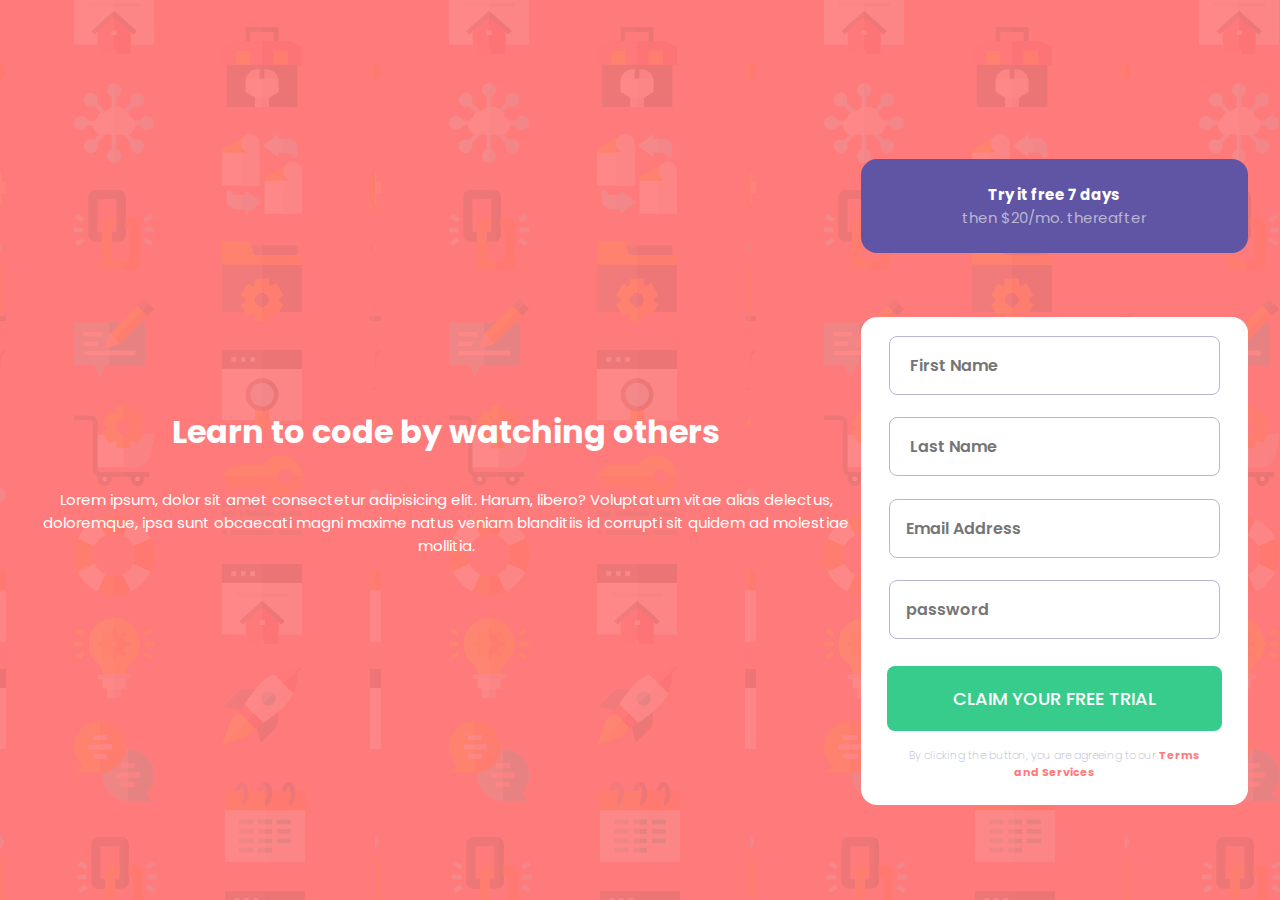
==== Challenges/Challenge_4/index.html @ af715b34 "Projects" ====
<!DOCTYPE html>
<html lang="en">

<head>
  <meta charset="UTF-8">
  <meta name="viewport" content="width=device-width, initial-scale=1.0">
  <!-- displays site properly based on user's device -->

  <link rel="icon" type="image/png" sizes="32x32" href="./images/favicon-32x32.png">
  <link rel="stylesheet" href="index.css">
  <script defer src="index.js"></script>

  <title>Challenge | Intro component with sign up form</title>

</head>

<body>
  <main class="main">
    <!--PRIMERA SECCION-->
    <section class="main__section1">
      <h1 class="main__section1__h1">
        Learn to code by watching others
      </h1>

      <p class="main__section1__p">
      Lorem ipsum, dolor sit amet consectetur adipisicing elit. Harum, libero? Voluptatum vitae alias delectus, doloremque, ipsa sunt obcaecati magni maxime natus veniam blanditiis id corrupti sit quidem ad molestiae mollitia.
      </p>

    </section>
    <!--FIN PRIMERA SECCION-->


    <!--SEGUNDA SECCION-->
    <section class="main__section2">
       <!--SEGUNDA SECCION BOTON-->
      <button class="main__section2__offer">
        <span class="main__section2__offer--span1">Try it free 7 days</span>
        <span class="main__section2__offer--span2">then $20/mo. thereafter</span>
      </button>
      
       <!--SEGUNDA SECCION FORMULARIO-->
      
      <div class="formulario">
      <form class="form" action="#">
        <!--FORMULARIO NAME-->
        <input class="form__input" type="text" id="first_name" placeholder=" First Name">
        <p class="alert_name">First name can not be empty <img src="images/icon-error.svg" alt=""></p>

        <!--FORMULARIO LAST NAME-->
        <input class="form__input" type="text" id="last_name" placeholder=" Last Name">
        <p class="alert_lastname">Last name can not be empty <img src="images/icon-error.svg" alt=""></p>
  
        <!--FORMULARIO EMAIL-->
        <input class="form__input" type="email" id="email" placeholder="Email Address">
        <p class="alert_email">looks like this is not an email  <img src="images/icon-error.svg" alt=""></p>

        <!--FORMULARIO PASSWORD-->
        <input class="form__input" type="password" id="password" placeholder="password">
        <p class="alert_password">
          Al menos una letra mayúscula. <br>
          Al menos una letra minúscula. <br>
          Al menos un número. <br>
          Al menos un carácter especial entre @, $, !, %, *, ?, o &. <br>
          La longitud de la contraseña debe ser de al menos 8 caracteres. <img src="images/icon-error.svg" alt=""></p>
        
        <!--FORMULARIO BOTON-->
        <input id="claim" type="button" value="CLAIM YOUR FREE TRIAL">

        <h3 class="form__terms">By clicking the button, you are agreeing to our <span>Terms and Services</span></h3>
      </form>
      </div>


    </section>
    <!--FIN SEGUNDA SECCION-->
  </main>
</body>

</html>
---- Challenges/Challenge_4/index.css ----
@import url('https://fonts.googleapis.com/css2?family=Poppins:wght@400;500;600;700&display=swap');

:root{
    --DarkBlue: hsl(249, 10%, 26%);
    --GrayishBlue: #b9b6d3;
    --Green: #38cc8c;
    --Red: #ff7a7a;
    --Blue: hsl(248, 32%, 49%); 
    --white:#ffffff;
}

*{
    margin:0;
    padding:0;
    box-sizing: border-box;
}

body{
    font-family: 'Poppins', sans-serif;
    Font-size: 16px;
    background-color:var(--Red);
    background-image:url(./images/bg-intro-mobile.png);
    
}
.main{
    width:90%;
    margin:0 auto;
    display: flex;
    flex-direction: column;
}
.main__section1__h1{
    font-weight:700;
    color:var(--white);
    text-align:center;
    margin-top:4rem;
}
.main__section1__p{
    color:var(--white);
    text-align:center;
    font-weight:400;
    font-size:15px;
    margin-top:2rem;
}


.main__section2__offer{
    background-color:var(--Blue);
    margin:4rem auto;
    display: block;
    padding:1.5rem 3rem;
    border-radius:1rem;
    display: flex;
    flex-direction: column;
    align-items:center;
    border:none;
    cursor: pointer;
    width:100%;
}
.main__section2__offer--span1{
    color:var(--white);
    font-weight:bolder;
    font-family: 'Poppins', sans-serif;
    font-size:15px;
}
.main__section2__offer--span2{
    color:var(--GrayishBlue);
    font-weight:normal;
    font-family: 'Poppins', sans-serif;
    font-size:15px;
    
}

/*SEGUNDA SECCION FORMULARIO*/
.formulario{
  background-color:var(--white);
  padding:0.5rem;
  border-radius:1rem;
}
.form{
  width:95%;
  margin:0 auto;
  display: flex;
  flex-direction: column;
}
.form p{
    text-align:right;
    color:var(--Red);
    display:none;
    justify-content:end;
    align-items:center;
    font-size:14px;

}
.form p img{
    margin:0 0.7rem;
}
.form__input{
  margin:0.7rem;
  padding:1rem ;
  border-radius:0.5rem;
  border:1px solid var(--GrayishBlue);
  font-weight:600;
  font-family: 'Poppins', sans-serif;
  font-size:16px;
}


#claim{
    background-color:var(--Green);
    width:95%;
    margin:0 auto;
    display: block;
    padding:1.2rem;
    border:none;
    border-radius:0.5rem;
    color:var(--white);
    font-family: 'Poppins', sans-serif;
    font-size:18px;
    font-weight:500;
    cursor: pointer;
    margin-top:1rem;
}
.form__terms{
    font-weight:200;
    font-size:11px;
    width:90%;
    margin:1rem auto;
    text-align: center;
    display: block;
    color:var(--GrayishBlue);
}
.form__terms span{
    color:var(--Red);
    font-weight:bold;
}

/*-----------------DESKTOP--------------------*/
@media screen and (min-width:1120px) {
     body{
       display: flex;
       align-items:center;
       justify-content: center;
     }
     .main{
        width:95%;
        display: flex;
        flex-wrap: nowrap;
        flex-direction: row;
        align-items:center;
        height:100vh;
     }
}
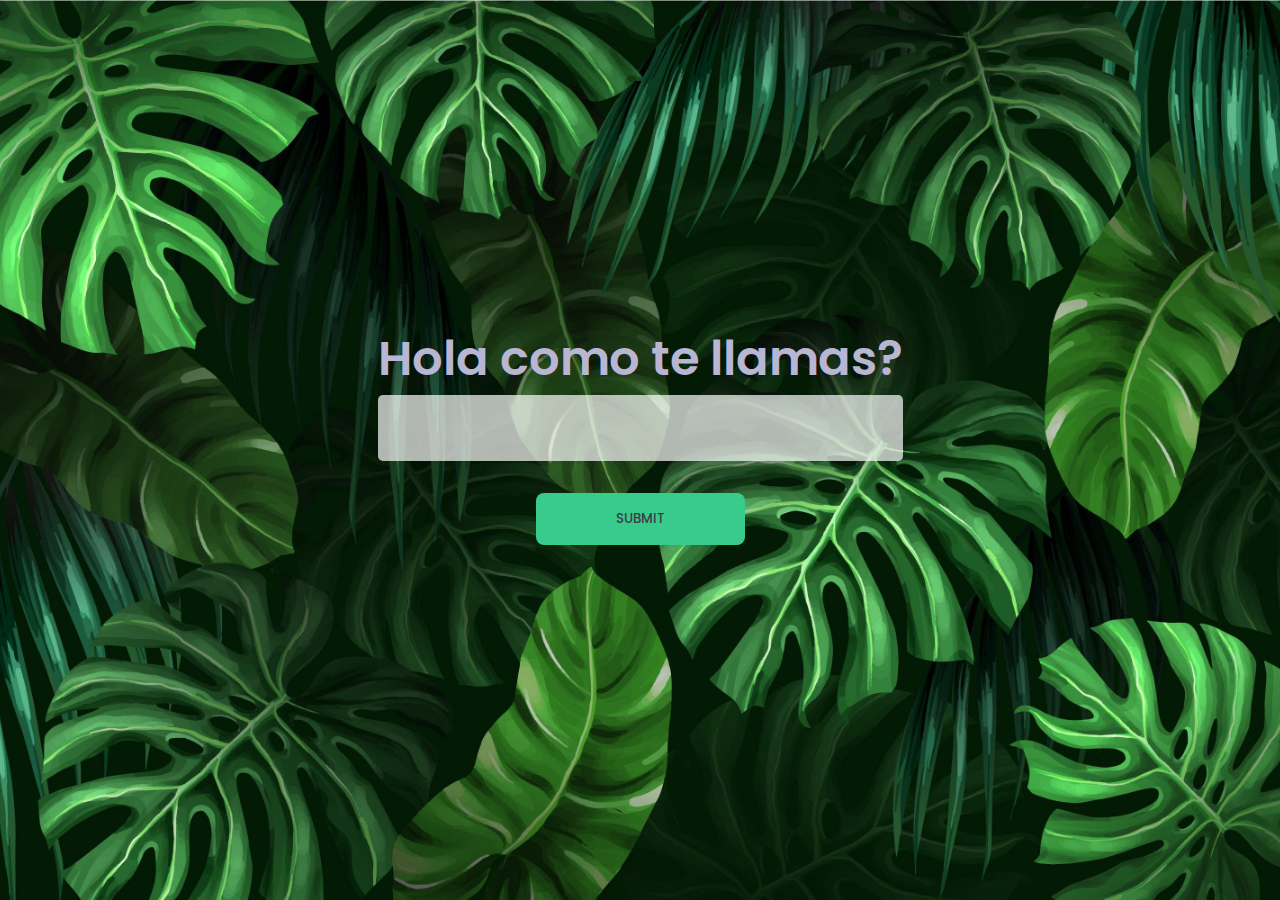
==== commit 3d8b3b2d: "mejora reto4" ====
--- a/Challenges/Challenge_4/index.html
+++ b/Challenges/Challenge_4/index.html
@@ -1,79 +1,60 @@
 <!DOCTYPE html>
 <html lang="en">
-
 <head>
-  <meta charset="UTF-8">
-  <meta name="viewport" content="width=device-width, initial-scale=1.0">
-  <!-- displays site properly based on user's device -->
-
-  <link rel="icon" type="image/png" sizes="32x32" href="./images/favicon-32x32.png">
-  <link rel="stylesheet" href="index.css">
-  <script defer src="index.js"></script>
-
-  <title>Challenge | Intro component with sign up form</title>
-
+    <meta charset="UTF-8">
+    <meta name="viewport" content="width=device-width, initial-scale=1.0">
+    <link rel="stylesheet" href="styles.css">
+    <title>Formulario de Registro</title>
 </head>
 
 <body>
-  <main class="main">
-    <!--PRIMERA SECCION-->
-    <section class="main__section1">
-      <h1 class="main__section1__h1">
-        Learn to code by watching others
-      </h1>
 
-      <p class="main__section1__p">
-      Lorem ipsum, dolor sit amet consectetur adipisicing elit. Harum, libero? Voluptatum vitae alias delectus, doloremque, ipsa sunt obcaecati magni maxime natus veniam blanditiis id corrupti sit quidem ad molestiae mollitia.
-      </p>
-
-    </section>
-    <!--FIN PRIMERA SECCION-->
+   <section class="firstcontainer">
+    <h1>Hola como te llamas?</h1>
+    <input id="input_name" type="text">
+    <button class="firstcontainer__boton" id="submit_name">SUBMIT</button>
+   </section>
 
 
-    <!--SEGUNDA SECCION-->
-    <section class="main__section2">
-       <!--SEGUNDA SECCION BOTON-->
-      <button class="main__section2__offer">
-        <span class="main__section2__offer--span1">Try it free 7 days</span>
-        <span class="main__section2__offer--span2">then $20/mo. thereafter</span>
-      </button>
-      
-       <!--SEGUNDA SECCION FORMULARIO-->
-      
-      <div class="formulario">
-      <form class="form" action="#">
-        <!--FORMULARIO NAME-->
-        <input class="form__input" type="text" id="first_name" placeholder=" First Name">
-        <p class="alert_name">First name can not be empty <img src="images/icon-error.svg" alt=""></p>
 
-        <!--FORMULARIO LAST NAME-->
-        <input class="form__input" type="text" id="last_name" placeholder=" Last Name">
-        <p class="alert_lastname">Last name can not be empty <img src="images/icon-error.svg" alt=""></p>
-  
-        <!--FORMULARIO EMAIL-->
-        <input class="form__input" type="email" id="email" placeholder="Email Address">
-        <p class="alert_email">looks like this is not an email  <img src="images/icon-error.svg" alt=""></p>
+    <main class="container">
+        <h1 class="container__h1">Hola!</h1>
+        <p class="container__p">We are happy to see you again!</p>
 
-        <!--FORMULARIO PASSWORD-->
-        <input class="form__input" type="password" id="password" placeholder="password">
-        <p class="alert_password">
-          Al menos una letra mayúscula. <br>
-          Al menos una letra minúscula. <br>
-          Al menos un número. <br>
-          Al menos un carácter especial entre @, $, !, %, *, ?, o &. <br>
-          La longitud de la contraseña debe ser de al menos 8 caracteres. <img src="images/icon-error.svg" alt=""></p>
-        
-        <!--FORMULARIO BOTON-->
-        <input id="claim" type="button" value="CLAIM YOUR FREE TRIAL">
+        <!--FORMULARIO INICIO-->
+        <form id="registro-form">
 
-        <h3 class="form__terms">By clicking the button, you are agreeing to our <span>Terms and Services</span></h3>
-      </form>
-      </div>
+          
+          <div class="form-group">
+            <input type="text" id="text" name="text" placeholder="Nombre">
+          </div>
+          
+            <div class="form-group">
+                <input type="email" id="email" name="email" placeholder="Correo Electronico">
+            </div>
+
+            <div class="form-group">
+                <input type="password" id="password" name="password" placeholder="Contrasena" >
+            </div>
+
+            <div class="form-group">
+                <button type="submit" id="submit-btn">Enviar</button>
+            </div>
+
+            
+
+        </form>
+        <!--FORMULARIO FIN-->
+
+    </main>
+    
+    <dialog id="modal">
+        <h3 class="modal_h3">¡Felicitaciones! Has registrado la cuenta!</h3>
+        <img src="images/green.png" alt="">
+        <button class="modal_boton">ok</button>
+    </dialog>  
 
 
-    </section>
-    <!--FIN SEGUNDA SECCION-->
-  </main>
+    <script src="index.js"></script>
 </body>
-
-</html>+</html>
--- a/Challenges/Challenge_4/styles.css
+++ b/Challenges/Challenge_4/styles.css
@@ -0,0 +1,263 @@
+@import url('https://fonts.googleapis.com/css2?family=Poppins:wght@400;500;600;700&display=swap');
+
+/*COLORES PARA LA APP*/
+:root {
+    --DarkBlue: hsl(249, 10%, 26%);
+    --GrayishBlue: #b9b6d3;
+    --Green: #38cc8c;
+    --Blue: hsl(248, 32%, 49%);
+    --white: #ffffff;
+    --red: #ff1f1f;
+}
+
+* {
+    margin: 0;
+    padding: 0;
+    box-sizing: border-box;
+}
+
+body {
+    font-family: 'Poppins', sans-serif;
+    font-size: 16px;
+    background-color: var(--Red);
+    display: flex;
+    justify-content: center;
+    align-items: center;
+    height: 100vh;
+    background-image: url("images/fondo.jpg");
+    background-position: center;
+    background-repeat: no-repeat;
+    background-size: cover;
+}
+
+/*PRIMERA PANTALLA CONTENDEDOR DEL INPUT NAME*/
+.firstcontainer h1 {
+    color: var(--GrayishBlue);
+    font-size: 3rem;
+    font-weight: 600;
+    text-align: center;
+}
+
+.firstcontainer__boton {
+    background-color: var(--Green);
+    padding: 1rem 5rem;
+    border: none;
+    cursor: pointer;
+    border-radius: 0.5rem;
+    color: var(--DarkBlue);
+    font-family: 'Poppins', sans-serif;
+    font-weight: 500;
+    margin: 2rem auto;
+    display: block;
+
+}
+
+/*SEGUNDA PANTALLA CONTENDEDOR DEL FORMULARIO*/
+.container {
+    width: 20%;
+    height: 50vh;
+    padding: 20px;
+    border: 1px solid #ffffff77;
+    border-radius: 8px;
+    backdrop-filter: blur(10px);
+    display: none;
+}
+
+.container__h1 {
+    font-size: 2.5rem;
+    font-weight: 500;
+    color: var(--white);
+    text-align: center;
+}
+
+.container__p {
+    font-size: 1.2rem;
+    font-weight: normal;
+    margin-bottom: 1rem;
+    color: var(--GrayishBlue);
+    text-align: center;
+}
+
+.form-group {
+    margin-bottom: 20px;
+}
+
+input[type="email"],
+input[type="password"],
+input[type="text"] {
+    width: 100%;
+    padding: 20px;
+    border: none;
+    border-radius: 5px;
+    background-color: rgba(255, 255, 255, 0.695);
+    font-family: 'Poppins', sans-serif;
+    font-size: 1.1rem;
+    color: var(--DarkBlue);
+    font-weight: 500;
+}
+
+input[type="password"]::placeholder {
+    font-family: 'Poppins', sans-serif;
+    font-weight: 500;
+
+}
+
+input[type="email"]::placeholder {
+    font-family: 'Poppins', sans-serif;
+    font-weight: 500;
+
+}
+
+input[type="text"]::placeholder {
+    font-family: 'Poppins', sans-serif;
+    font-weight: 500;
+
+}
+
+input[type="email"]:focus,
+input[type="password"]:focus,
+input[type="text"]:focus {
+    outline: none;
+}
+
+button[type="submit"] {
+    background-color: #0443b8;
+    color: #fff;
+    padding: 15px;
+    border: none;
+    border-radius: 3px;
+    cursor: pointer;
+    width: 100%;
+    font-family: 'Poppins', sans-serif;
+    font-weight: 500;
+    font-size: 1rem;
+}
+
+button[type="submit"]:hover {
+    background-color: #0056b3;
+
+}
+
+#alert_name {
+    display: none;
+}
+
+
+
+
+
+
+/*TERCER PARTE DEL PROGRAMA MODAL*/
+#modal {
+    position: fixed;
+    top: 20%;
+    left: 50%;
+    transform: translate(-50%, -50%);
+    justify-content: center;
+    flex-direction: column;
+    align-items: center;
+    padding: 3rem;
+    width: 30%;
+    border-radius: 1rem;
+    color: var(--DarkBlue);
+    border: none;
+
+}
+
+#modal::backdrop {
+    background-color: rgba(0, 0, 0, 0.644);
+}
+
+#modal img {
+    width: 20%;
+    margin: 2rem auto;
+    display: block;
+
+}
+
+/*AREA PARA MEDIA QUERIES*/
+
+@media screen and (min-width:180px) and (max-width:750px) {
+
+    body .container {
+        width: 90%;
+        height: 70vh;
+        padding: 20px;
+        border: 1px solid #ffffff77;
+        border-radius: 8px;
+        backdrop-filter: blur(10px);
+        display: none;
+    }
+
+    /*PRIMERA PANTALLA CONTENDEDOR DEL INPUT NAME*/
+
+    .firstcontainer{
+        width:85%;
+    }
+    .firstcontainer h1 {
+        color: var(--GrayishBlue);
+        font-size: 1.9rem;
+        font-weight: 600;
+        text-align: center;
+        
+    }
+
+    .firstcontainer__boton {
+        background-color: var(--Green);
+        padding: 1rem 5rem;
+        border: none;
+        cursor: pointer;
+        border-radius: 0.5rem;
+        color: var(--DarkBlue);
+        font-family: 'Poppins', sans-serif;
+        font-weight: 500;
+        margin:1rem auto;
+        display: block;
+        width:90%;
+    }
+
+    #modal {
+        position: fixed;
+        top: 50%;
+        left: 50%;
+        transform: translate(-50%, -50%);
+        justify-content: center;
+        flex-direction: column;
+        align-items: center;
+        padding: 3rem;
+        width: 85%;
+        border-radius: 1rem;
+        color: var(--DarkBlue);
+        border: none;
+
+    }
+
+    .modal_h3 {
+        text-align: center;
+        font-size: 1.4rem;
+    }
+
+    .modal_boton {
+        background-color: var(--Green);
+        padding: 1rem 3rem;
+        border: none;
+        border-radius: 0.5rem;
+        display: block;
+        margin: 0 auto;
+        color: var(--white);
+        font-size: 1rem;
+        cursor: pointer;
+        width: 90%;
+    }
+
+    #modal::backdrop {
+        background-color: rgba(0, 0, 0, 0.644);
+    }
+
+    #modal img {
+        width: 30%;
+        margin: 2rem auto;
+        display: block;
+
+    }
+}